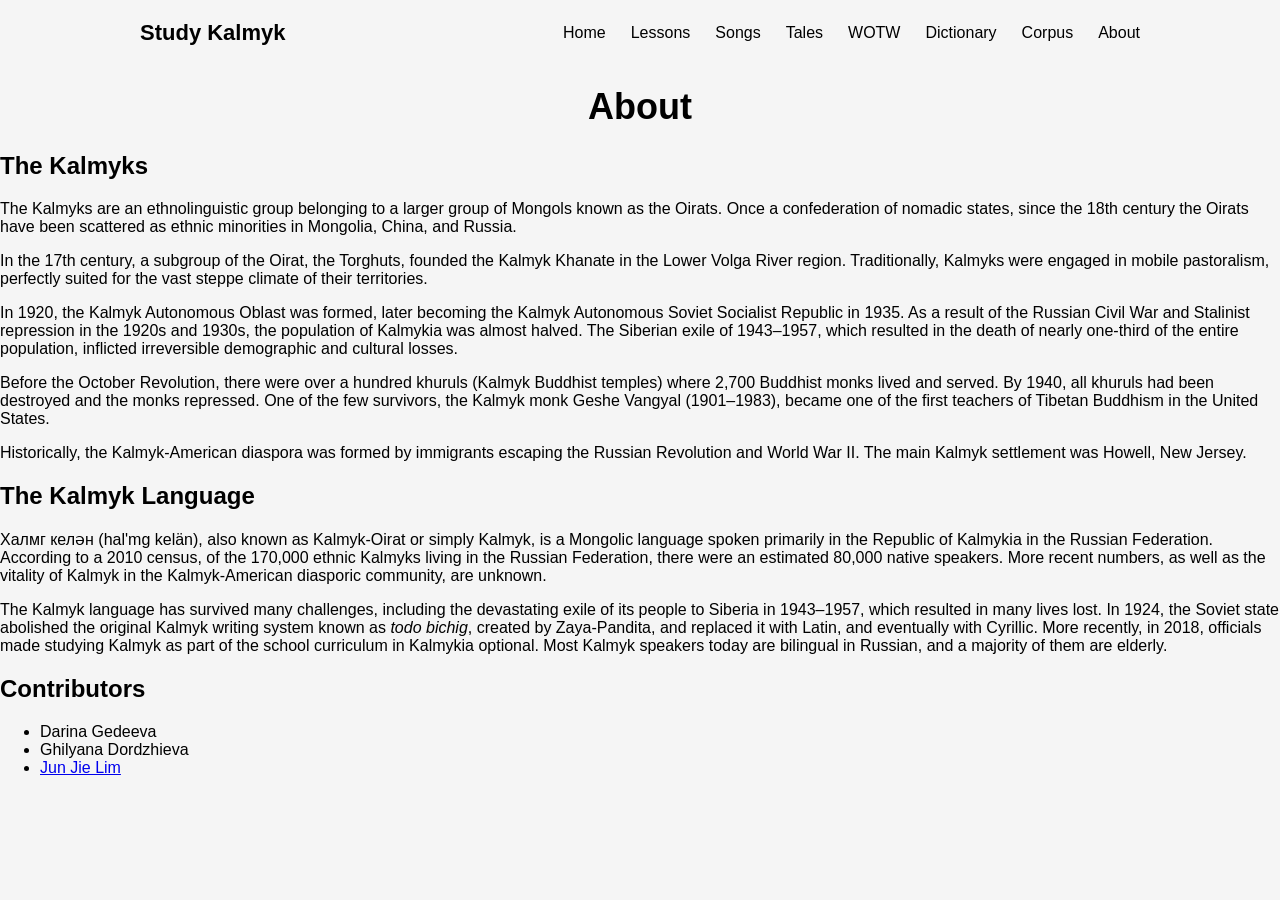
==== about.html @ 45f91fee "Create about.html Created about page" ====
<!DOCTYPE html>
<html>
<head>
    <title>About</title>
    <link rel="stylesheet" href="style.css">
</head>

<body>
<nav class="nav-static">
    <div class="logo">Study Kalmyk</div>
    <ul class="nav-links">
        <li><a href="index.html">Home</a></li>
        <li><a href="lessons.html">Lessons</a></li>
        <li><a href="songs.html">Songs</a></li>
        <li><a href="tales.html">Tales</a></li>
        <li><a href="wotw.html">WOTW</a></li>
        <li><a href="https://livingdictionaries.app/kalmyk/entries" target="_blank">Dictionary</a></li>
        <li><a href="corpus.html">Corpus</a></li>
        <li><a href="about.html">About</a></li>
    </ul>
</nav>

<h1 class="page-title">About</h1>

<div class="about-section">

    <h2>The Kalmyks</h2>
    <p>
        The Kalmyks are an ethnolinguistic group belonging to a larger group of Mongols known as the Oirats.
        Once a confederation of nomadic states, since the 18th century the Oirats have been scattered as ethnic
        minorities in Mongolia, China, and Russia.
    </p>

    <p>
        In the 17th century, a subgroup of the Oirat, the Torghuts, founded the Kalmyk Khanate in the Lower Volga
        River region. Traditionally, Kalmyks were engaged in mobile pastoralism, perfectly suited for the vast steppe
        climate of their territories.
    </p>

    <p>
        In 1920, the Kalmyk Autonomous Oblast was formed, later becoming the Kalmyk Autonomous Soviet Socialist
        Republic in 1935. As a result of the Russian Civil War and Stalinist repression in the 1920s and 1930s,
        the population of Kalmykia was almost halved. The Siberian exile of 1943–1957, which resulted in the death
        of nearly one-third of the entire population, inflicted irreversible demographic and cultural losses.
    </p>

    <p>
        Before the October Revolution, there were over a hundred khuruls (Kalmyk Buddhist temples) where 2,700
        Buddhist monks lived and served. By 1940, all khuruls had been destroyed and the monks repressed. One of the
        few survivors, the Kalmyk monk Geshe Vangyal (1901–1983), became one of the first teachers of Tibetan Buddhism
        in the United States.
    </p>

    <p>
        Historically, the Kalmyk-American diaspora was formed by immigrants escaping the Russian Revolution and
        World War II. The main Kalmyk settlement was Howell, New Jersey.
    </p>

    <h2>The Kalmyk Language</h2>
    <p>
        Халмг келəн (hal'mg kelän), also known as Kalmyk-Oirat or simply Kalmyk, is a Mongolic language spoken
        primarily in the Republic of Kalmykia in the Russian Federation. According to a 2010 census, of the
        170,000 ethnic Kalmyks living in the Russian Federation, there were an estimated 80,000 native speakers.
        More recent numbers, as well as the vitality of Kalmyk in the Kalmyk-American diasporic community, are unknown.
    </p>

    <p>
        The Kalmyk language has survived many challenges, including the devastating exile of its people to Siberia
        in 1943–1957, which resulted in many lives lost. In 1924, the Soviet state abolished the original Kalmyk
        writing system known as <em>todo bichig</em>, created by Zaya-Pandita, and replaced it with Latin, and
        eventually with Cyrillic. More recently, in 2018, officials made studying Kalmyk as part of the school
        curriculum in Kalmykia optional. Most Kalmyk speakers today are bilingual in Russian, and a majority of
        them are elderly.
    </p>

    <h2>Contributors</h2>
    <ul class="contributors-list">
		<li>Darina Gedeeva</li>
        <li>Ghilyana Dordzhieva</li>
        <li><a href="https://limjunjie.com/" target="_blank">Jun Jie Lim</a></li>
    </ul>

</div>

</body>
</html>
---- style.css ----
/* Reset */
body {
    margin: 0;
    font-family: Arial, sans-serif;
    background-color: #f5f5f5;
}



/* Page wrapper to center image + nav together */
.hero {
    margin-top: 60px;              /* space from top of page */
    display: flex;
    flex-direction: column;
    align-items: center;           /* centers image block */
    justify-content: center;
    text-align: center;
    position: relative;
}

/* Image */
.hero img {
    width: 100%;
    max-width: 900px;              /* controls width of image + nav */
    height: auto;
    border-radius: 10px;
    filter: brightness(70%);
}


/* Static nav bar */
nav.nav-static {
    position: static;
    width: 100%;
    max-width: 1000px;
    margin: 20px auto 40px auto;
    padding: 0 30px;
    display: flex;
    justify-content: space-between; /* logo left, links right */
    align-items: center;
}

nav.nav-static .nav-links {
    list-style: none;      /* removes bullets */
    display: flex;         /* horizontal layout */
    gap: 25px;
    margin: 0;
    padding: 0;
}

/* Logo (left) */
nav .logo {
    color: black;
    font-size: 22px;
    font-weight: bold;
}

/* Nav link styling */
nav .nav-links a {
    color: black;
    text-decoration: none;
    font-size: 16px;
}

nav .nav-links a:hover {
    text-decoration: underline;
}

/* Centered Text Over Image */
.hero-text {
    position: absolute;
    top: 50%;
    left: 50%;
    transform: translate(-50%, -50%);
    color: white;
}

.hero-text h1 {
    font-size: 48px;
    margin: 0;
}

.hero-text p {
    font-size: 22px;
    margin-top: 10px;
}

.page-title {
    text-align: center;
    margin-top: 40px;
    font-size: 36px;
}

.search-input {
    display: block;
    margin: 20px auto;
    padding: 10px 15px;
    font-size: 18px;
    width: 80%;
    max-width: 400px;
    border-radius: 8px;
    border: 1px solid #ccc;
}


/* Grid layout for Tales and Songs */
.grid {
    max-width: 1000px;
    margin: 40px auto;
    padding: 0 30px;
    display: grid;
    grid-template-columns: repeat(3, 1fr);
    gap: 25px;
}

/* Styling for Songs */
/* SONG HEADER TWO-COLUMN LAYOUT */
.song-header {
    max-width: 1000px;
    margin: 40px auto;
    padding: 0 30px;
    display: flex;
    gap: 40px;
    align-items: flex-start;
}

/* LEFT COLUMN */
.song-info {
    flex: 1;
}

.song-title {
    font-size: 36px;
    margin: 0;
}

.song-subtitle {
    font-size: 22px;
    margin-top: 10px;
    color: #444;
}

.song-description {
    font-size: 18px;
    line-height: 1.6;
    margin-top: 20px;
}

.song-audio {
    width: 100%;
    max-width: 400px;
    margin-top: 20px;
}

/* RIGHT COLUMN */
.song-video {
    flex: 1;
    display: flex;
    justify-content: flex-end;
}

.video-embed {
    width: 100%;
    max-width: 550px;
    height: 300px;
    border-radius: 10px;
    border: none;
}


/* PDF section title */
.pdf-section-title {
    text-align: center;
    margin-top: 40px;
    font-size: 26px;
    color: #444;
}

/* PDF grid */
.pdf-grid {
    max-width: 1000px;
    margin: 30px auto;
    padding: 0 30px;
    display: grid;
    grid-template-columns: repeat(2, 1fr);
    gap: 30px;
}

/* PDF viewer box */
.pdf-box {
    text-align: center;
}

.pdf-viewer {
    width: 100%;
    height: 500px;
    border: 1px solid #ccc;
    border-radius: 8px;
}

.pdf-label {
    margin-top: 10px;
    font-size: 16px;
    color: #555;
}

/* Video section title */
.video-section-title {
    text-align: center;
    margin-top: 50px;
    font-size: 24px;
    color: #444;
    line-height: 1.5;
}

/* Styling for Tales */
.tale-card {
    display: block;
    background: #ffffff;
    border-radius: 10px;
    padding: 30px;
    text-align: center;
    text-decoration: none;
    color: #333;
    border: 1px solid #ddd;
    transition: transform 0.2s, box-shadow 0.2s;
}

.tale-card:hover {
    transform: translateY(-5px);
    box-shadow: 0 4px 12px rgba(0,0,0,0.15);
}

.tale-card-inner h2 {
    margin: 0;
    font-size: 24px;
}

.tale-card-inner p {
    margin-top: 10px;
    font-size: 16px;
    color: #666;
}

/* Tale page layout */
.tale-header {
    max-width: 1000px;
    margin: 40px auto;
    padding: 0 30px;
    display: flex;
    gap: 40px;
    align-items: flex-start; /* aligns top of image + text */
}

/* Image column: ~40% width */
.tale-cover {
    width: 45%;              /* larger image */
    max-width: 420px;        /* prevents overly huge scaling */
    border-radius: 10px;
}

/* Text column: ~60% width */
.tale-info {
    flex: 1;                 /* takes remaining space */
    max-width: 55%;
	text-align: center;
}

.tale-header {
    max-width: 1000px;
    margin: 40px auto;
    padding: 0 30px;
    display: flex;
    gap: 30px;
    align-items: flex-start;
}

.tale-subtitle {
    font-size: 22px;
    margin-top: 10px;
    color: #444;
}

.tale-info h1.page-title {
    margin-top: 0;
}

.tale-description {
    font-size: 18px;
    line-height: 1.6;
    margin-top: 20px;
}

/* Audio player */
.tale-info audio {
    width: 80%;
    max-width: 400px;
    margin-top: 20px;
}


/* WOTW */
.intro-text {
    max-width: 800px;
    margin: 0 auto 30px auto;
    font-size: 18px;
    line-height: 1.6;
    color: #333;
    text-align: center;
}

.intro-text a {
    color: #0066cc;
    text-decoration: none;
}

.intro-text a:hover {
    text-decoration: underline;
}

.wotw-container {
    max-width: 1000px;      /* smaller overall width */
    margin: 40px auto;      /* centers the entire grid */
    display: grid;
    grid-template-columns: repeat(3, 1fr);
    gap: 20px;              /* more space between videos */
    padding: 0 30px;        /* prevents touching browser edges */
}

.wotw-entry {
    display: flex;
    justify-content: center;   /* centers the video inside each grid cell */
}

.wotw-video {
    width: 90%;                /* slightly smaller video */
    max-width: 300px;          /* prevents oversized videos */
    border-radius: 8px;
}
.wotw-topbar {
    display: flex;
    justify-content: space-between;
    align-items: center;
    max-width: 1000px;     /* match video grid width */
    margin: 20px auto;     /* center the whole bar */
    padding: 0 30px;       /* match video grid padding */
}
.search-input {
    width: 250px;
    margin: 0;
}
.pagination {
    display: flex;
    gap: 8px;
}

.pagination button {
    padding: 6px 12px;
    font-size: 14px;
    border-radius: 6px;
    border: 1px solid #ccc;
    background: #eee;
    cursor: pointer;
}

.pagination button:hover {
    background: #ddd;
}

.pagination .active {
    background: #ccc;
    font-weight: bold;
}
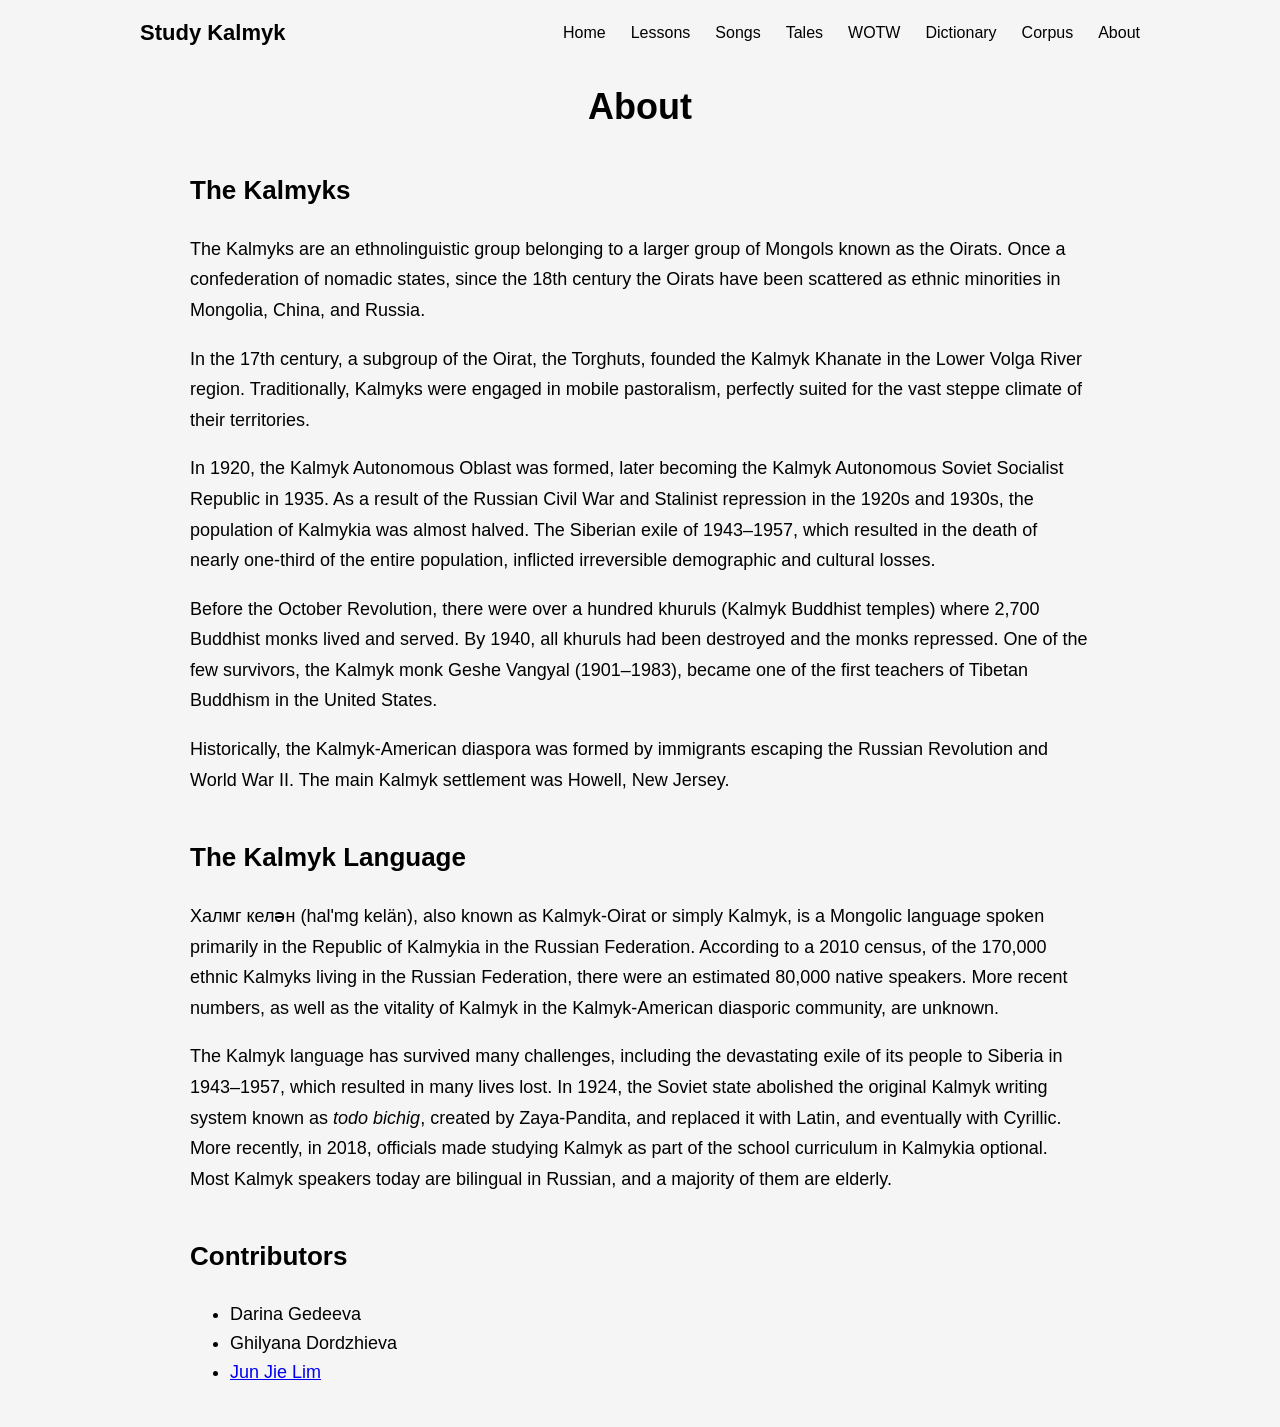
==== commit 165f2c28: "Updated page titles Updated page titles" ====
--- a/about.html
+++ b/about.html
@@ -1,7 +1,7 @@
 <!DOCTYPE html>
 <html>
 <head>
-    <title>About</title>
+    <title>About Study Kalmyk</title>
     <link rel="stylesheet" href="style.css">
 </head>
 
--- a/style.css
+++ b/style.css
@@ -372,3 +372,22 @@
     font-weight: bold;
 }
 
+/* About section */
+.about-section {
+    max-width: 900px;
+    margin: 40px auto;
+    padding: 0 30px;
+    line-height: 1.7;
+    font-size: 18px;
+}
+
+.about-section h2 {
+    margin-top: 40px;
+    font-size: 26px;
+}
+
+.contributors-list {
+    margin-top: 20px;
+    font-size: 18px;
+    line-height: 1.6;
+}
